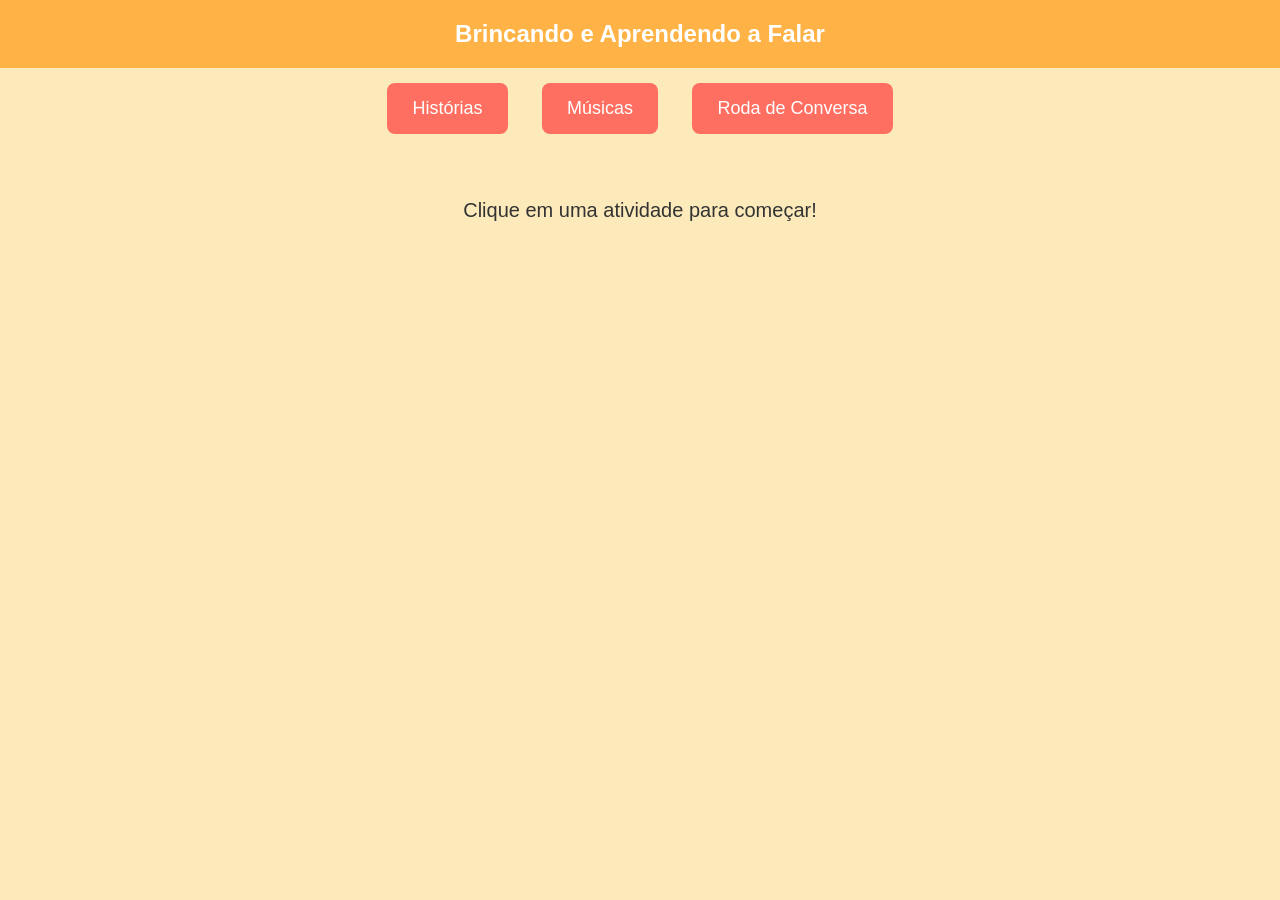
==== index.html @ e8147540 "Rename índex.html to index.html" ====
<!DOCTYPE html>
<html lang="pt-br">
<head>
  <meta charset="UTF-8">
  <title>Brincando e Aprendendo a Falar</title>
  <style>
    body {
      font-family: Arial, sans-serif;
      text-align: center;
      background-color: #fceabb;
      margin: 0;
      padding: 0;
    }
    header {
      background: #ffb347;
      color: white;
      padding: 20px;
      font-size: 24px;
      font-weight: bold;
    }
    button {
      margin: 15px;
      padding: 15px 25px;
      font-size: 18px;
      border: none;
      border-radius: 8px;
      background: #ff6f61;
      color: white;
      cursor: pointer;
    }
    button:hover {
      background: #ff3b2e;
    }
    #conteudo {
      margin-top: 30px;
      font-size: 20px;
      color: #333;
      padding: 20px;
    }
  </style>
</head>
<body>
  <header>Brincando e Aprendendo a Falar</header>
  <button onclick="mostrarAtividade('historia')">Histórias</button>
  <button onclick="mostrarAtividade('musica')">Músicas</button>
  <button onclick="mostrarAtividade('roda')">Roda de Conversa</button>

  <div id="conteudo">Clique em uma atividade para começar!</div>

  <script>
    function mostrarAtividade(tipo) {
      let conteudo = document.getElementById("conteudo");
      if (tipo === "historia") {
        conteudo.innerHTML = "📖 Era uma vez... Aqui você pode contar histórias para incentivar a fala das crianças!";
      } else if (tipo === "musica") {
        conteudo.innerHTML = "🎵 Cante músicas com gestos e repetições para estimular a comunicação.";
      } else if (tipo === "roda") {
        conteudo.innerHTML = "🗣️ Faça uma roda de conversa para que as crianças pratiquem ouvir e falar.";
      }
    }
  </script>
</body>
</html>
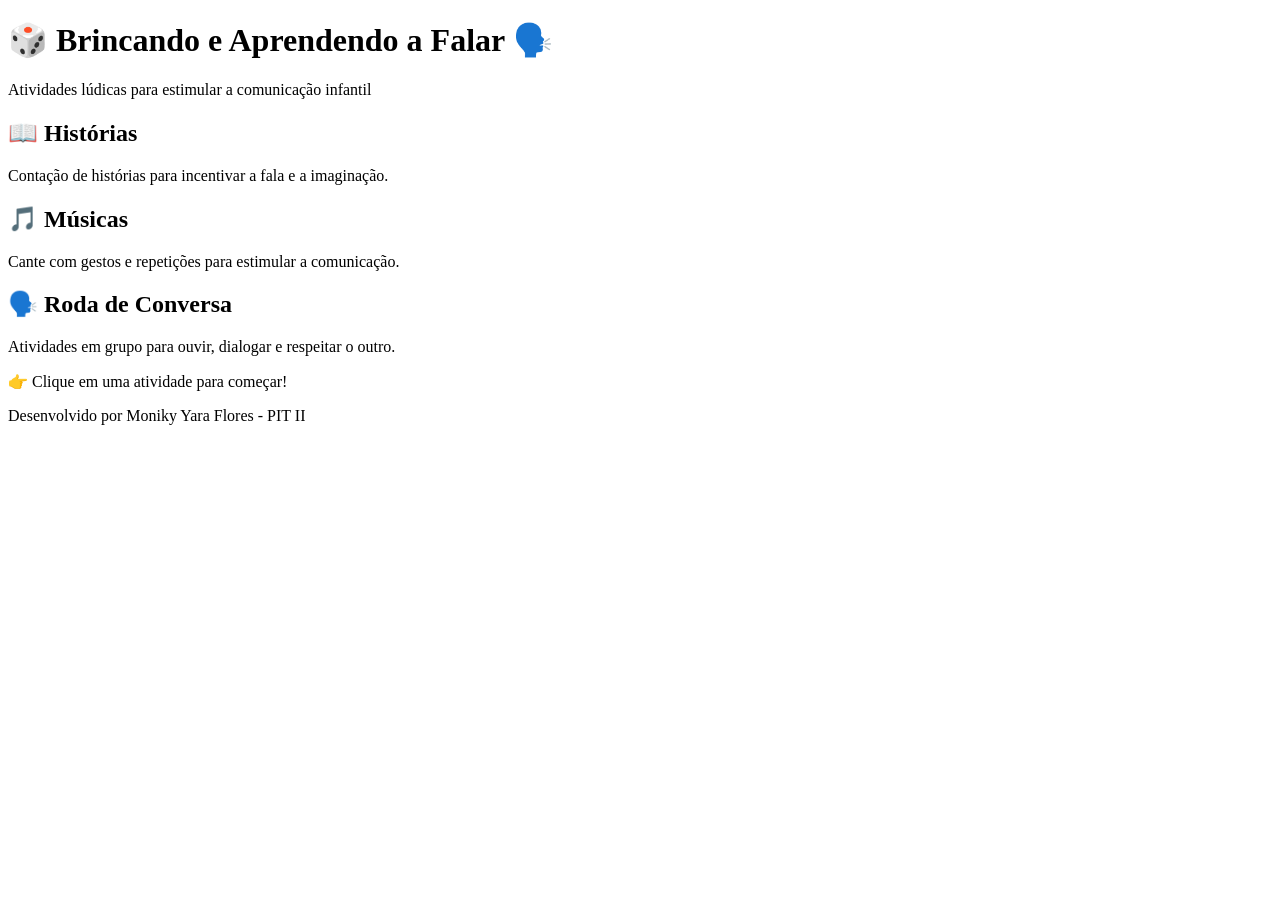
==== commit 7756edd4: "Update index.html" ====
--- a/index.html
+++ b/index.html
@@ -3,61 +3,39 @@
 <head>
   <meta charset="UTF-8">
   <title>Brincando e Aprendendo a Falar</title>
-  <style>
-    body {
-      font-family: Arial, sans-serif;
-      text-align: center;
-      background-color: #fceabb;
-      margin: 0;
-      padding: 0;
-    }
-    header {
-      background: #ffb347;
-      color: white;
-      padding: 20px;
-      font-size: 24px;
-      font-weight: bold;
-    }
-    button {
-      margin: 15px;
-      padding: 15px 25px;
-      font-size: 18px;
-      border: none;
-      border-radius: 8px;
-      background: #ff6f61;
-      color: white;
-      cursor: pointer;
-    }
-    button:hover {
-      background: #ff3b2e;
-    }
-    #conteudo {
-      margin-top: 30px;
-      font-size: 20px;
-      color: #333;
-      padding: 20px;
-    }
-  </style>
+  <link rel="stylesheet" href="style.css">
 </head>
 <body>
-  <header>Brincando e Aprendendo a Falar</header>
-  <button onclick="mostrarAtividade('historia')">Histórias</button>
-  <button onclick="mostrarAtividade('musica')">Músicas</button>
-  <button onclick="mostrarAtividade('roda')">Roda de Conversa</button>
+  <header>
+    <h1>🎲 Brincando e Aprendendo a Falar 🗣️</h1>
+    <p>Atividades lúdicas para estimular a comunicação infantil</p>
+  </header>
 
-  <div id="conteudo">Clique em uma atividade para começar!</div>
+  <main>
+    <section class="cards">
+      <div class="card" onclick="mostrarAtividade('historia')">
+        <h2>📖 Histórias</h2>
+        <p>Contação de histórias para incentivar a fala e a imaginação.</p>
+      </div>
+      <div class="card" onclick="mostrarAtividade('musica')">
+        <h2>🎵 Músicas</h2>
+        <p>Cante com gestos e repetições para estimular a comunicação.</p>
+      </div>
+      <div class="card" onclick="mostrarAtividade('roda')">
+        <h2>🗣️ Roda de Conversa</h2>
+        <p>Atividades em grupo para ouvir, dialogar e respeitar o outro.</p>
+      </div>
+    </section>
 
-  <script>
-    function mostrarAtividade(tipo) {
-      let conteudo = document.getElementById("conteudo");
-      if (tipo === "historia") {
-        conteudo.innerHTML = "📖 Era uma vez... Aqui você pode contar histórias para incentivar a fala das crianças!";
-      } else if (tipo === "musica") {
-        conteudo.innerHTML = "🎵 Cante músicas com gestos e repetições para estimular a comunicação.";
-      } else if (tipo === "roda") {
-        conteudo.innerHTML = "🗣️ Faça uma roda de conversa para que as crianças pratiquem ouvir e falar.";
-      }
-    }
-  </script>
+    <section id="conteudo">
+      <p>👉 Clique em uma atividade para começar!</p>
+    </section>
+  </main>
+
+  <footer>
+    <p>Desenvolvido por Moniky Yara Flores - PIT II</p>
+  </footer>
+
+  <script src="script.js"></script>
 </body>
 </html>
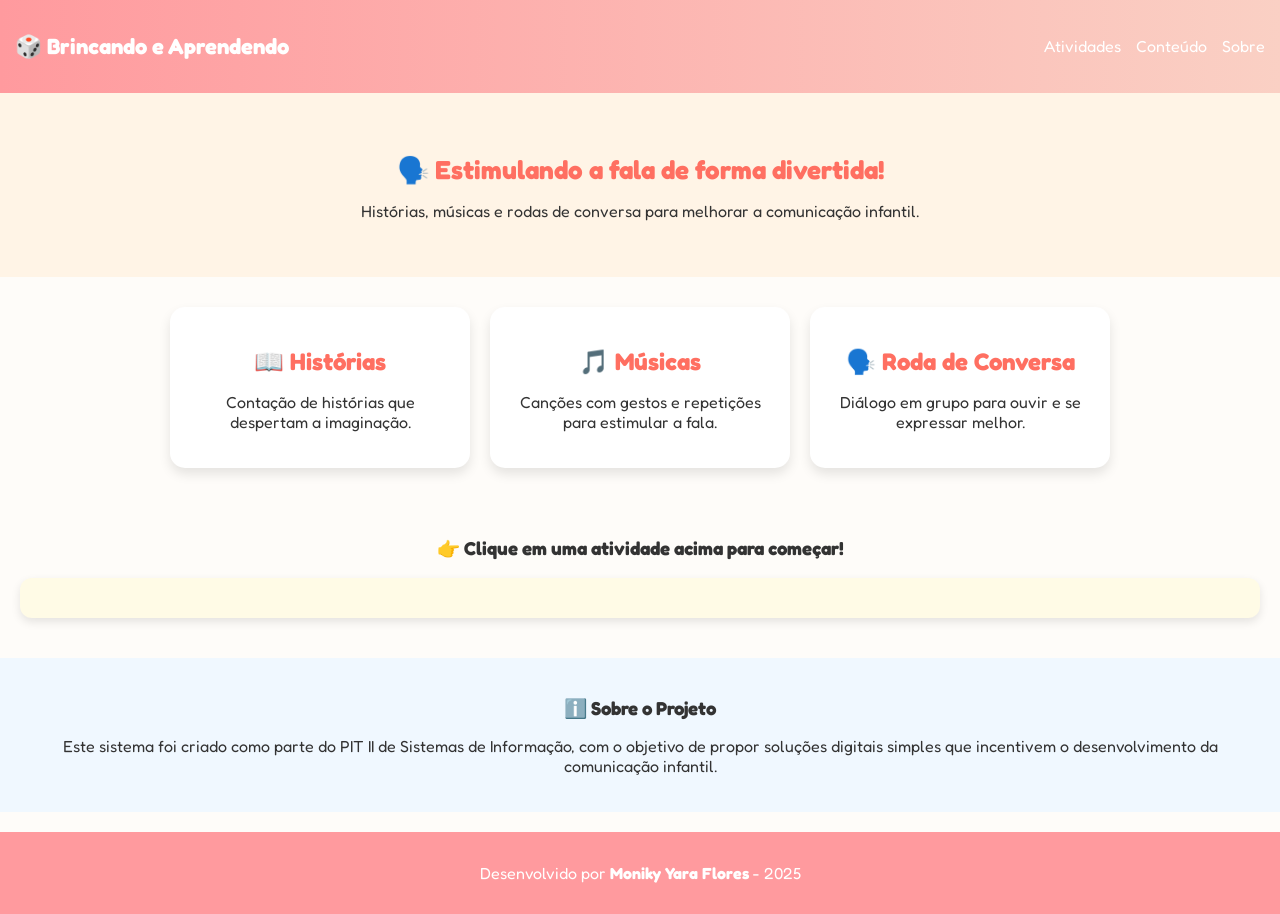
==== commit 8292d508: "Update index.html" ====
--- a/index.html
+++ b/index.html
@@ -4,36 +4,54 @@
   <meta charset="UTF-8">
   <title>Brincando e Aprendendo a Falar</title>
   <link rel="stylesheet" href="style.css">
+  <link rel="preconnect" href="https://fonts.googleapis.com">
+  <link rel="preconnect" href="https://fonts.gstatic.com" crossorigin>
+  <link href="https://fonts.googleapis.com/css2?family=Fredoka+One&display=swap" rel="stylesheet">
 </head>
 <body>
+  <nav>
+    <h1>🎲 Brincando e Aprendendo</h1>
+    <ul>
+      <li><a href="#atividades">Atividades</a></li>
+      <li><a href="#conteudo">Conteúdo</a></li>
+      <li><a href="#sobre">Sobre</a></li>
+    </ul>
+  </nav>
+
   <header>
-    <h1>🎲 Brincando e Aprendendo a Falar 🗣️</h1>
-    <p>Atividades lúdicas para estimular a comunicação infantil</p>
+    <h2>🗣️ Estimulando a fala de forma divertida!</h2>
+    <p>Histórias, músicas e rodas de conversa para melhorar a comunicação infantil.</p>
   </header>
 
   <main>
-    <section class="cards">
+    <section id="atividades" class="cards">
       <div class="card" onclick="mostrarAtividade('historia')">
         <h2>📖 Histórias</h2>
-        <p>Contação de histórias para incentivar a fala e a imaginação.</p>
+        <p>Contação de histórias que despertam a imaginação.</p>
       </div>
       <div class="card" onclick="mostrarAtividade('musica')">
         <h2>🎵 Músicas</h2>
-        <p>Cante com gestos e repetições para estimular a comunicação.</p>
+        <p>Canções com gestos e repetições para estimular a fala.</p>
       </div>
       <div class="card" onclick="mostrarAtividade('roda')">
         <h2>🗣️ Roda de Conversa</h2>
-        <p>Atividades em grupo para ouvir, dialogar e respeitar o outro.</p>
+        <p>Diálogo em grupo para ouvir e se expressar melhor.</p>
       </div>
     </section>
 
     <section id="conteudo">
-      <p>👉 Clique em uma atividade para começar!</p>
+      <h3>👉 Clique em uma atividade acima para começar!</h3>
+      <div class="box" id="resultado"></div>
+    </section>
+
+    <section id="sobre">
+      <h3>ℹ️ Sobre o Projeto</h3>
+      <p>Este sistema foi criado como parte do PIT II de Sistemas de Informação, com o objetivo de propor soluções digitais simples que incentivem o desenvolvimento da comunicação infantil.</p>
     </section>
   </main>
 
   <footer>
-    <p>Desenvolvido por Moniky Yara Flores - PIT II</p>
+    <p>Desenvolvido por <strong>Moniky Yara Flores</strong> - 2025</p>
   </footer>
 
   <script src="script.js"></script>
--- a/style.css
+++ b/style.css
@@ -0,0 +1,110 @@
+body {
+  font-family: 'Fredoka One', cursive;
+  background: #fefcf9;
+  margin: 0;
+  color: #333;
+}
+
+/* Navbar */
+nav {
+  background: linear-gradient(90deg, #ff9a9e, #fad0c4);
+  padding: 15px;
+  display: flex;
+  justify-content: space-between;
+  align-items: center;
+}
+
+nav h1 {
+  color: white;
+  font-size: 22px;
+}
+
+nav ul {
+  list-style: none;
+  display: flex;
+  gap: 15px;
+}
+
+nav ul li a {
+  text-decoration: none;
+  color: white;
+  font-size: 16px;
+}
+
+/* Header */
+header {
+  text-align: center;
+  padding: 40px 20px;
+  background: #fff4e6;
+}
+
+header h2 {
+  font-size: 26px;
+  margin-bottom: 10px;
+  color: #ff6f61;
+}
+
+/* Cards */
+.cards {
+  display: flex;
+  justify-content: center;
+  flex-wrap: wrap;
+  gap: 20px;
+  padding: 30px;
+}
+
+.card {
+  background: white;
+  border-radius: 15px;
+  padding: 20px;
+  width: 260px;
+  box-shadow: 0 6px 12px rgba(0,0,0,0.1);
+  text-align: center;
+  cursor: pointer;
+  transition: transform 0.2s ease, box-shadow 0.2s ease;
+}
+
+.card:hover {
+  transform: translateY(-5px);
+  box-shadow: 0 10px 18px rgba(0,0,0,0.2);
+}
+
+.card h2 {
+  margin-bottom: 10px;
+  color: #ff6f61;
+}
+
+/* Conteúdo */
+#conteudo {
+  text-align: center;
+  padding: 20px;
+}
+
+#conteudo .box {
+  background: #fffbe6;
+  border-radius: 12px;
+  padding: 20px;
+  margin-top: 15px;
+  box-shadow: 0 4px 10px rgba(0,0,0,0.1);
+}
+
+/* Sobre */
+#sobre {
+  background: #f0f8ff;
+  padding: 20px;
+  text-align: center;
+  margin-top: 20px;
+}
+
+#sobre h3 {
+  margin-bottom: 10px;
+}
+
+/* Footer */
+footer {
+  background: #ff9a9e;
+  text-align: center;
+  color: white;
+  padding: 15px;
+  margin-top: 20px;
+}
